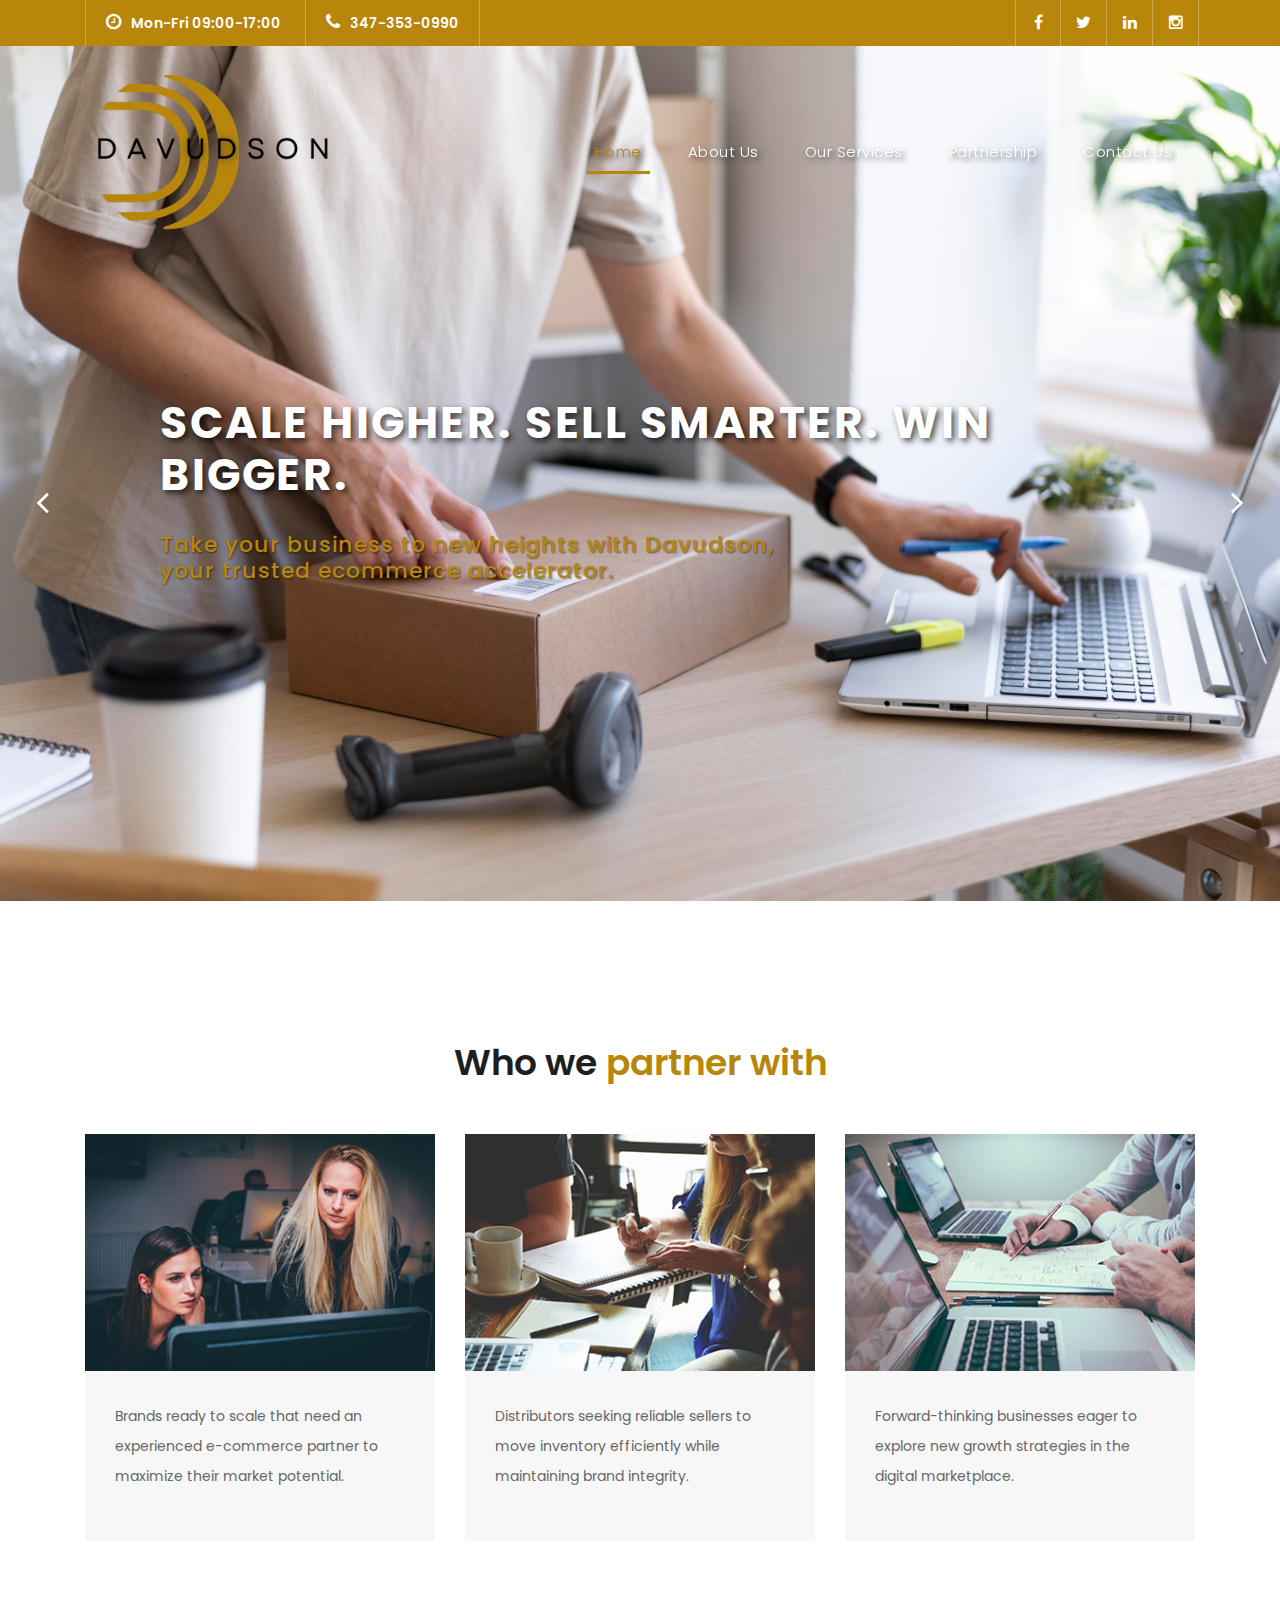
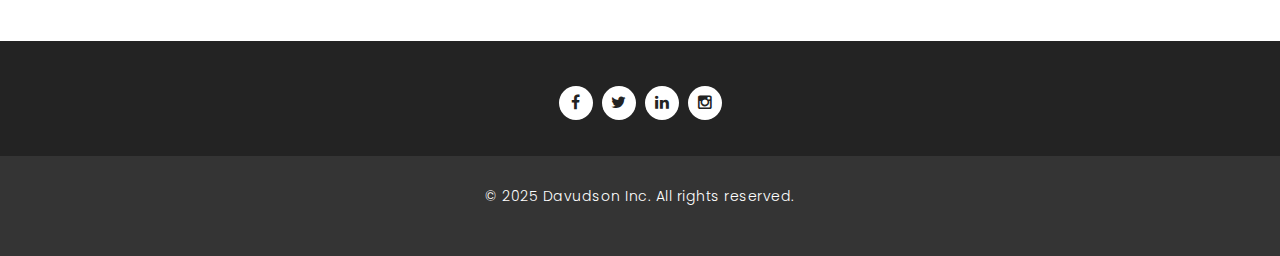
==== .idea/index.html @ 98aad6cb "commit 8" ====
<!DOCTYPE html>
<html lang="en">

  <head>

    <meta charset="utf-8">
    <meta name="viewport" content="width=device-width, initial-scale=1, shrink-to-fit=no">
    <meta name="description" content="">
    <meta name="author" content="TemplateMo">
    <link href="https://fonts.googleapis.com/css?family=Poppins:100,200,300,400,500,600,700,800,900&display=swap" rel="stylesheet">

    <title>Davudson Inc.</title>

    <!-- Bootstrap core CSS -->
    <link href="vendor/bootstrap/css/bootstrap.min.css" rel="stylesheet">

    <!-- Additional CSS Files -->
    <link rel="stylesheet" href="assets/css/fontawesome.css">
    <link rel="stylesheet" href="assets/css/templatemo-finance-business.css">
    <link rel="stylesheet" href="assets/css/owl.css">
<!--

Finance Business TemplateMo

https://templatemo.com/tm-545-finance-business

-->
  </head>

  <body>

    <!-- ***** Preloader Start ***** -->
    <div id="preloader">
        <div class="jumper">
            <div></div>
            <div></div>
            <div></div>
        </div>
    </div>  
    <!-- ***** Preloader End ***** -->

    <!-- Header -->
    <div class="sub-header">
      <div class="container">
        <div class="row">
          <div class="col-md-8 col-xs-12">
            <ul class="left-info">
              <li><a href="#"><i class="fa fa-clock-o"></i>Mon-Fri 09:00-17:00</a></li>
              <li><a href="#"><i class="fa fa-phone"></i>347-353-0990</a></li>
            </ul>
          </div>
          <div class="col-md-4">
            <ul class="right-icons">
              <li><a href="#"><i class="fa fa-facebook"></i></a></li>
              <li><a href="#"><i class="fa fa-twitter"></i></a></li>
              <li><a href="#"><i class="fa fa-linkedin"></i></a></li>
              <li><a href="#"><i class="fa fa-instagram"></i></a></li>
            </ul>
          </div>
        </div>
      </div>
    </div>

    <header class="">
      <nav class="navbar navbar-expand-lg">
        <div class="container">
          <a href="index.html">
            <img src="assets/images/logo_dav.png" alt="Davudson Logo" style="height: 170px;">
          </a>
<!--          <a class="navbar-brand" href="index.html"><h2>Finance Business</h2></a>-->
          <button class="navbar-toggler" type="button" data-toggle="collapse" data-target="#navbarResponsive" aria-controls="navbarResponsive" aria-expanded="false" aria-label="Toggle navigation">
            <span class="navbar-toggler-icon"></span>
          </button>
          <div class="collapse navbar-collapse" id="navbarResponsive">
            <ul class="navbar-nav ml-auto">
              <li class="nav-item active">
                <a class="nav-link" href="#top">Home
                  <span class="sr-only">(current)</span>
                </a>
              </li>
              <li class="nav-item">
                <a class="nav-link" href="about.html">About Us</a>
              </li>  
              <li class="nav-item">
                <a class="nav-link" href="services.html">Our Services</a>
              </li>
              <li class="nav-item">
                <a class="nav-link" href="partnership.html">Partnership</a>
              </li>
              <li class="nav-item">
                <a class="nav-link" href="contact.html">Contact Us</a>
              </li>
<!--              <li class="nav-item">-->
<!--                <a clas="nav-link" href="one-page.html">One Page</a>-->
<!--              </li>-->
            </ul>
          </div>
        </div>
      </nav>
    </header>

    <!-- Page Content -->
    <!-- Banner Starts Here -->
    <div class="main-banner header-text" id="top">
        <div class="Modern-Slider">
          <!-- Item -->
          <div class="item item-1">
            <div class="img-fill">
                <div class="text-content">
                  <h4>Scale Higher. Sell Smarter. Win Bigger.</h4>
                    <h6>Take your business to new heights with Davudson, <br>your trusted ecommerce accelerator.</h6>
<!--                  <p>This finance HTML template is 100% free of charge provided by TemplateMo for everyone. This is a multiple-page version with different HTML pages. <a href="one-page.html">One-page version</a> is available as of 2021 February.</p>-->
<!--                  <a href="contact.html" class="filled-button">contact us</a>-->
                </div>
            </div>
          </div>
          <!-- // Item -->
          <!-- Item -->
          <div class="item item-2">
            <div class="img-fill">
                <div class="text-content">
                  <h4>Scale Higher. Sell Smarter. Win Bigger.</h4>
                    <h6>Take your business to new heights with Davudson, <br>your trusted ecommerce accelerator</h6>

                </div>
            </div>
          </div>
          <!-- // Item -->
          <!-- Item -->
          <div class="item item-3">
            <div class="img-fill">
                <div class="text-content">
                  <h4>Scale Higher. Sell Smarter. Win Bigger.</h4>
                    <h6>Take your business to new heights with Davudson, <br>your trusted ecommerce accelerator.</h6>

                </div>
            </div>
          </div>
          <!-- // Item -->
        </div>
    </div>
    <!-- Banner Ends Here -->


    <div class="services">
      <div class="container">
        <div class="row">
          <div class="col-md-12">
            <div class="section-heading">
              <h2>Who we <em>partner with</em></h2>
<!--              <span>Aliquam id urna imperdiet libero mollis hendrerit</span>-->
            </div>
          </div>
          <div class="col-md-4">
            <div class="service-item">
              <img src="assets/images/service_01.jpg" alt="">
              <div class="down-content">
<!--                <h4>Digital Currency</h4>-->
                <p>Brands ready to scale that need an experienced e-commerce partner to maximize their market potential.</p>
              </div>
            </div>
          </div>
          <div class="col-md-4">
            <div class="service-item">
              <img src="assets/images/service_02.jpg" alt="">
              <div class="down-content">
<!--                <h4>Market Analysis</h4>-->
                <p>Distributors seeking reliable sellers to move inventory efficiently while maintaining brand integrity.</p>
              </div>
            </div>
          </div>
          <div class="col-md-4">
            <div class="service-item">
              <img src="assets/images/service_03.jpg" alt="">
              <div class="down-content">
<!--                <h4>Historical Data</h4>-->
                <p>Forward-thinking businesses eager to explore new growth strategies in the digital marketplace.</p>
              </div>
            </div>
          </div>
        </div>
      </div>
    </div>

<!--    <div class="fun-facts">-->
<!--      <div class="container">-->
<!--        <div class="row">-->
<!--          <div class="col-md-6">-->
<!--            <div class="left-content">-->
<!--              <span>Lorem ipsum dolor sit amet</span>-->
<!--              <h2>Our solutions for your <em>business growth</em></h2>-->
<!--              <p>Pellentesque ultrices at turpis in vestibulum. Aenean pretium elit nec congue elementum. Nulla luctus laoreet porta. Maecenas at nisi tempus, porta metus vitae, faucibus augue. -->
<!--              <br><br>Fusce et venenatis ex. Quisque varius, velit quis dictum sagittis, odio velit molestie nunc, ut posuere ante tortor ut neque.</p>-->
<!--              <a href="" class="filled-button">Read More</a>-->
<!--            </div>-->
<!--          </div>-->
<!--          <div class="col-md-6 align-self-center">-->
<!--            <div class="row">-->
<!--              <div class="col-md-6">-->
<!--                <div class="count-area-content">-->
<!--                  <div class="count-digit">945</div>-->
<!--                  <div class="count-title">Work Hours</div>-->
<!--                </div>-->
<!--              </div>-->
<!--              <div class="col-md-6">-->
<!--                <div class="count-area-content">-->
<!--                  <div class="count-digit">1280</div>-->
<!--                  <div class="count-title">Great Reviews</div>-->
<!--                </div>-->
<!--              </div>-->
<!--              <div class="col-md-6">-->
<!--                <div class="count-area-content">-->
<!--                  <div class="count-digit">578</div>-->
<!--                  <div class="count-title">Projects Done</div>-->
<!--                </div>-->
<!--              </div>-->
<!--              <div class="col-md-6">-->
<!--                <div class="count-area-content">-->
<!--                  <div class="count-digit">26</div>-->
<!--                  <div class="count-title">Awards Won</div>-->
<!--                </div>-->
<!--              </div>-->
<!--            </div>-->
<!--          </div>-->
<!--        </div>-->
<!--      </div>-->
<!--    </div>-->

<!--    <div class="more-info">-->
<!--      <div class="container">-->
<!--        <div class="row">-->
<!--          <div class="col-md-12">-->
<!--            <div class="more-info-content">-->
<!--              <div class="row">-->
<!--                <div class="col-md-6">-->
<!--                  <div class="left-image">-->
<!--                    <img src="assets/images/more-info.jpg" alt="">-->
<!--                  </div>-->
<!--                </div>-->
<!--                <div class="col-md-6 align-self-center">-->
<!--                  <div class="right-content">-->
<!--                    <span>Who we are</span>-->
<!--                    <h2>Get to know about <em>our company</em></h2>-->
<!--                    <p>Curabitur pulvinar sem a leo tempus facilisis. Sed non sagittis neque. Nulla conse quat tellus nibh, id molestie felis sagittis ut. Nam ullamcorper tempus ipsum in cursus<br><br>Praes end at dictum metus. Morbi id hendrerit lectus, nec dapibus ex. Etiam ipsum quam, luctus eu egestas eget, tincidunt</p>-->
<!--                    <a href="#" class="filled-button">Read More</a>-->
<!--                  </div>-->
<!--                </div>-->
<!--              </div>-->
<!--            </div>-->
<!--          </div>-->
<!--        </div>-->
<!--      </div>-->
<!--    </div>-->

<!--    <div class="testimonials">-->
<!--      <div class="container">-->
<!--        <div class="row">-->
<!--          <div class="col-md-12">-->
<!--            <div class="section-heading">-->
<!--              <h2>What they say <em>about us</em></h2>-->
<!--              <span>testimonials from our greatest clients</span>-->
<!--            </div>-->
<!--          </div>-->
<!--          <div class="col-md-12">-->
<!--            <div class="owl-testimonials owl-carousel">-->
<!--              -->
<!--              <div class="testimonial-item">-->
<!--                <div class="inner-content">-->
<!--                  <h4>George Walker</h4>-->
<!--                  <span>Chief Financial Analyst</span>-->
<!--                  <p>"Nulla ullamcorper, ipsum vel condimentum congue, mi odio vehicula tellus, sit amet malesuada justo sem sit amet quam. Pellentesque in sagittis lacus."</p>-->
<!--                </div>-->
<!--                <img src="http://placehold.it/60x60" alt="">-->
<!--              </div>-->
<!--              -->
<!--              <div class="testimonial-item">-->
<!--                <div class="inner-content">-->
<!--                  <h4>John Smith</h4>-->
<!--                  <span>Market Specialist</span>-->
<!--                  <p>"In eget leo ante. Sed nibh leo, laoreet accumsan euismod quis, scelerisque a nunc. Mauris accumsan, arcu id ornare malesuada, est nulla luctus nisi."</p>-->
<!--                </div>-->
<!--                <img src="http://placehold.it/60x60" alt="">-->
<!--              </div>-->
<!--              -->
<!--              <div class="testimonial-item">-->
<!--                <div class="inner-content">-->
<!--                  <h4>David Wood</h4>-->
<!--                  <span>Chief Accountant</span>-->
<!--                  <p>"Ut ultricies maximus turpis, in sollicitudin ligula posuere vel. Donec finibus maximus neque, vitae egestas quam imperdiet nec. Proin nec mauris eu tortor consectetur tristique."</p>-->
<!--                </div>-->
<!--                <img src="http://placehold.it/60x60" alt="">-->
<!--              </div>-->
<!--              -->
<!--              <div class="testimonial-item">-->
<!--                <div class="inner-content">-->
<!--                  <h4>Andrew Boom</h4>-->
<!--                  <span>Marketing Head</span>-->
<!--                  <p>"Curabitur sollicitudin, tortor at suscipit volutpat, nisi arcu aliquet dui, vitae semper sem turpis quis libero. Quisque vulputate lacinia nisl ac lobortis."</p>-->
<!--                </div>-->
<!--                <img src="http://placehold.it/60x60" alt="">-->
<!--              </div>-->
<!--              -->
<!--            </div>-->
<!--          </div>-->
<!--        </div>-->
<!--      </div>-->
<!--    </div>-->

<!--    <div class="callback-form">-->
<!--      <div class="container">-->
<!--        <div class="row">-->
<!--          <div class="col-md-12">-->
<!--            <div class="section-heading">-->
<!--              <h2>Request a <em>call back</em></h2>-->
<!--              <span>Etiam suscipit ante a odio consequat</span>-->
<!--            </div>-->
<!--          </div>-->
<!--          <div class="col-md-12">-->
<!--            <div class="contact-form">-->
<!--              <form id="contact" action="" method="post">-->
<!--                <div class="row">-->
<!--                  <div class="col-lg-4 col-md-12 col-sm-12">-->
<!--                    <fieldset>-->
<!--                      <input name="name" type="text" class="form-control" id="name" placeholder="Full Name" required="">-->
<!--                    </fieldset>-->
<!--                  </div>-->
<!--                  <div class="col-lg-4 col-md-12 col-sm-12">-->
<!--                    <fieldset>-->
<!--                      <input name="email" type="text" class="form-control" id="email" pattern="[^ @]*@[^ @]*" placeholder="E-Mail Address" required="">-->
<!--                    </fieldset>-->
<!--                  </div>-->
<!--                  <div class="col-lg-4 col-md-12 col-sm-12">-->
<!--                    <fieldset>-->
<!--                      <input name="subject" type="text" class="form-control" id="subject" placeholder="Subject" required="">-->
<!--                    </fieldset>-->
<!--                  </div>-->
<!--                  <div class="col-lg-12">-->
<!--                    <fieldset>-->
<!--                      <textarea name="message" rows="6" class="form-control" id="message" placeholder="Your Message" required=""></textarea>-->
<!--                    </fieldset>-->
<!--                  </div>-->
<!--                  <div class="col-lg-12">-->
<!--                    <fieldset>-->
<!--                      <button type="submit" id="form-submit" class="border-button">Send Message</button>-->
<!--                    </fieldset>-->
<!--                  </div>-->
<!--                </div>-->
<!--              </form>-->
<!--            </div>-->
<!--          </div>-->
<!--        </div>-->
<!--      </div>-->
<!--    </div>-->

<!--    <div class="partners">-->
<!--      <div class="container">-->
<!--        <div class="row">-->
<!--          <div class="col-md-12">-->
<!--            <div class="owl-partners owl-carousel">-->
<!--            -->
<!--              <div class="partner-item">-->
<!--                <img src="assets/images/client-01.png" title="1" alt="1">-->
<!--              </div>-->
<!--              -->
<!--              <div class="partner-item">-->
<!--                <img src="assets/images/client-01.png" title="2" alt="2">-->
<!--              </div>-->
<!--              -->
<!--              <div class="partner-item">-->
<!--                <img src="assets/images/client-01.png" title="3" alt="3">-->
<!--              </div>-->
<!--              -->
<!--              <div class="partner-item">-->
<!--                <img src="assets/images/client-01.png" title="4" alt="4">-->
<!--              </div>-->
<!--              -->
<!--              <div class="partner-item">-->
<!--                <img src="assets/images/client-01.png" title="5" alt="5">-->
<!--              </div>-->
<!--              -->
<!--            </div>-->
<!--          </div>-->
<!--        </div>-->
<!--      </div>-->
<!--    </div>-->


    <!-- Footer Starts Here -->
    <footer>
      <div class="container">
        <ul class="social-icons">
          <li><a href="#"><i class="fa fa-facebook"></i></a></li>
          <li><a href="#"><i class="fa fa-twitter"></i></a></li>
          <li><a href="#"><i class="fa fa-linkedin"></i></a></li>
          <li><a href="#"><i class="fa fa-instagram"></i></a></li>
        </ul>
      </div>
    </footer>

    <div class="sub-footer">
      <div class="container">
        <div class="row">
          <div class="col-md-12">
            <p>&copy; 2025 Davudson Inc. All rights reserved.</p>
          </div>
        </div>
      </div>
    </div>


    <!-- Bootstrap core JavaScript -->
    <script src="vendor/jquery/jquery.min.js"></script>
    <script src="vendor/bootstrap/js/bootstrap.bundle.min.js"></script>

    <!-- Additional Scripts -->
    <script src="assets/js/custom.js"></script>
    <script src="assets/js/owl.js"></script>
    <script src="assets/js/slick.js"></script>
    <script src="assets/js/accordions.js"></script>

    <script language = "text/Javascript"> 
      cleared[0] = cleared[1] = cleared[2] = 0; //set a cleared flag for each field
      function clearField(t){                   //declaring the array outside of the
      if(! cleared[t.id]){                      // function makes it static and global
          cleared[t.id] = 1;  // you could use true and false, but that's more typing
          t.value='';         // with more chance of typos
          t.style.color='#fff';
          }
      }
    </script>

  </body>
</html>
---- .idea/assets/css/templatemo-finance-business.css ----
/* 

TemplateMo - Finance Business

https://templatemo.com/tm-545-finance-business

*/

body {
  font-family: 'Poppins', sans-serif;
  overflow-x: hidden;
  text-rendering: optimizeLegibility;
  -webkit-font-smoothing: antialiased;
  -moz-osx-font-smoothing: grayscale;
}
p {
	margin-bottom: 20px;
	font-size: 14px;
	color: #666666;
	line-height: 30px;
}
a {
	text-decoration: none!important;
}
ul {
	padding: 0;
	list-style: none;
}

h1,h2,h3,h4,h5,h6 {
	margin: 0px;
}

a.filled-button {
	background-color: #b8860b;
	color: #fff;
	font-size: 13px;
	text-transform: uppercase;
	font-weight: 700;
	padding: 12px 30px;
	border-radius: 30px;
	display: inline-block;
	transition: all 0.3s;
}

a.filled-button:hover {
	background-color: #fff;
	color: #b8860b;
}

a.border-button {
	background-color: transparent;
	color: #fff;
	border: 2px solid #fff;
	font-size: 13px;
	text-transform: uppercase;
	font-weight: 700;
	padding: 10px 28px;
	border-radius: 30px;
	display: inline-block;
	transition: all 0.3s;
}

a.border-button:hover {
	background-color: #fff;
	color: #b8860b;
}

.section-heading{
	text-align: center;
	margin-bottom: 50px;
}

.section-heading h2 {
	font-size: 36px;
	font-weight: 600;
	color: #1e1e1e;
}

.section-heading em {
	font-style: normal;
	color: #b8860b;
}

.section-heading span {
	display: block;
	margin-top: 15px;
	text-transform: uppercase;
	font-size: 15px;
	color: #666;
	letter-spacing: 1px;
}

#preloader {
  overflow: hidden;
  background: #b8860b;
  left: 0;
  right: 0;
  top: 0;
  bottom: 0;
  position: fixed;
  z-index: 9999999;
  color: #fff;
}

#preloader .jumper {
  left: 0;
  top: 0;
  right: 0;
  bottom: 0;
  display: block;
  position: absolute;
  margin: auto;
  width: 50px;
  height: 50px;
}

#preloader .jumper > div {
  background-color: #fff;
  width: 10px;
  height: 10px;
  border-radius: 100%;
  -webkit-animation-fill-mode: both;
  animation-fill-mode: both;
  position: absolute;
  opacity: 0;
  width: 50px;
  height: 50px;
  -webkit-animation: jumper 1s 0s linear infinite;
  animation: jumper 1s 0s linear infinite;
}

#preloader .jumper > div:nth-child(2) {
  -webkit-animation-delay: 0.33333s;
  animation-delay: 0.33333s;
}

#preloader .jumper > div:nth-child(3) {
  -webkit-animation-delay: 0.66666s;
  animation-delay: 0.66666s;
}

@-webkit-keyframes jumper {
  0% {
    opacity: 0;
    -webkit-transform: scale(0);
    transform: scale(0);
  }
  5% {
    opacity: 1;
  }
  100% {
    -webkit-transform: scale(1);
    transform: scale(1);
    opacity: 0;
  }
}

@keyframes jumper {
  0% {
    opacity: 0;
    -webkit-transform: scale(0);
    transform: scale(0);
  }
  5% {
    opacity: 1;
  }
  100% {
    opacity: 0;
  }
}

/* Sub Header Style */

.sub-header {
	background-color: #b8860b;
	height: 46px;
	line-height: 46px;
}

.sub-header ul li {
	display: inline-block;
}

.sub-header ul.left-info li {
	border-left: 1px solid rgba(250,250,250,0.3);
	padding: 0px 20px;
}

.sub-header ul.left-info li:last-child {
	border-right: 1px solid rgba(250,250,250,0.3);
}

.sub-header ul.left-info li i {
	margin-right: 10px;
	font-size: 18px;
}

.sub-header ul.left-info li a {
	color: #fff;
	font-size: 14px;
	font-weight: 600;
}

.sub-header ul.right-icons {
	float: right;
}

.sub-header ul.right-icons li {
	margin-right: -4px;
	width: 46px;
	display: inline-block;
	text-align: center;
	border-right: 1px solid rgba(250,250,250,0.3);
}

.sub-header ul.right-icons li:first-child {
	border-left: 1px solid rgba(250,250,250,0.3);
}

.sub-header ul.right-icons li a {
	color: #fff;
	transition: all 0.3s;
}

.sub-header ul.right-icons li a:hover {
	opacity: 0.75;
}



/* Header Style */
header {
	position: absolute;
	z-index: 99999;
	width: 100%;
	background-color: transparent!important;
	height: 120px;
	-webkit-transition: all 0.3s ease-in-out 0s;
    -moz-transition: all 0.3s ease-in-out 0s;
    -o-transition: all 0.3s ease-in-out 0s;
    transition: all 0.3s ease-in-out 0s;
}
header .navbar {
	padding: 20px 0px;
}
.background-header .navbar {
	padding: 10px 0px;
}
.background-header {
	top: 0;
	position: fixed;
	background-color: #fff!important;
	box-shadow: 0px 1px 10px rgba(0,0,0,0.1);
}
.background-header .navbar-brand h2 {
	color: #b8860b!important;
}
.background-header .navbar-nav a.nav-link {
	color: #1e1e1e!important;
}
.background-header .navbar-nav .nav-link:hover,
.background-header .navbar-nav .active>.nav-link,
.background-header .navbar-nav .nav-link.current,
.background-header .navbar-nav .nav-link.show,
.background-header .navbar-nav .show>.nav-link {
	color: #b8860b!important;
}
.navbar .navbar-brand {
	float: 	left;
	margin-top: 12px;
	outline: none;
}
.navbar .navbar-brand h2 {
	color: #fff;
	text-transform: uppercase;
	font-size: 24px;
	font-weight: 700;
	-webkit-transition: all .3s ease 0s;
    -moz-transition: all .3s ease 0s;
    -o-transition: all .3s ease 0s;
    transition: all .3s ease 0s;
}
.navbar .navbar-brand h2 em {
	font-style: normal;
	font-size: 16px;
}
#navbarResponsive {
	z-index: 999;
}
.navbar-collapse {
	text-align: center;
}
.navbar .navbar-nav .nav-item {
	margin: 0px 15px;
}
.navbar .navbar-nav a.nav-link {
	text-transform: capitalize;
	font-size: 15px;
	font-weight: 300;
	letter-spacing: 0.5px;
	color: #fff;
	transition: all 0.5s;
	margin-top: 5px;
	text-shadow: 3px 3px 6px rgba(0, 0, 0, 0.7);
}
.navbar .navbar-nav .nav-link:hover,
.navbar .navbar-nav .active>.nav-link,
.navbar .navbar-nav .nav-link.current,
.navbar .navbar-nav .nav-link.show,
.navbar .navbar-nav .show>.nav-link {
	color: #b8860b;
	border-bottom: 3px solid #b8860b;
}
.navbar .navbar-toggler-icon {
	background-image: none;
}
.navbar .navbar-toggler {
	border-color: #fff;
	background-color: #fff;	
	height: 36px;
	outline: none;
	border-radius: 0px;
	position: absolute;
	right: 30px;
	top: 20px;
}
.navbar .navbar-toggler-icon:after {
	content: '\f0c9';
	color: #b8860b;
	font-size: 18px;
	line-height: 26px;
	font-family: 'FontAwesome';
}



/* Banner Style */

.img-fill{
  width: 100%;
  display: block;
  overflow: hidden;
  position: relative;
  text-align: center
}

.img-fill img {
  min-height: 100%;
  min-width: 100%;
  position: relative;
  display: inline-block;
  max-width: none;
}

*,
*:before,
*:after {
  -webkit-box-sizing: border-box;
  box-sizing: border-box;
  -webkit-font-smoothing: antialiased;
  -moz-osx-font-smoothing: grayscale;
}

.Grid1k {
  padding: 0 15px;
  max-width: 1200px;
  margin: auto;
}

.blocks-box,
.slick-slider {
  margin: 0;
  padding: 0!important;
}

.slick-slide {
  float: left;
  padding: 0;
}

.Modern-Slider .item .img-fill {
	background-size: cover;
	background-position: center center;
	background-repeat: no-repeat;
	height:95vh;
}

.Modern-Slider .item-1 .img-fill {
	background-image: url(../images/slide_01.jpg);
}

.Modern-Slider .item-2 .img-fill {
	background-image: url(../images/slide_02.jpg);
}

.Modern-Slider .item-3 .img-fill {
	background-image: url(../images/slide_03.jpg);
}

.Modern-Slider .NextArrow{
  position:absolute;
  top:50%;
  right:30px;
  border:0 none;
  background-color: transparent;
  text-align:center;
  font-size: 36px;
  font-family: 'FontAwesome';
  color:#FFF;
  z-index:5;
  outline: none;
  cursor: pointer;
}

.Modern-Slider .NextArrow:before{
  content:'\f105';
}

.Modern-Slider .PrevArrow {
  position:absolute;
  top:50%;
  left:30px;
  border:0 none;
  background-color: transparent;
  text-align:center;
  font-size: 36px;
  font-family: 'FontAwesome';
  color:#FFF;
  z-index:5;
  outline: none;
  cursor: pointer;
}

.Modern-Slider .PrevArrow:before{
  content:'\f104';
}

ul.slick-dots {
  display: none!important;
}

.Modern-Slider .text-content {
	text-align: left;
  	width: 75%;
  	position: absolute;
  	top: 50%;
  	left: 50%;
  	transform: translate(-50%, -50%);
}

.Modern-Slider .item h6 {
  margin-bottom: 15px;
  font-size: 22px;
  /*text-transform: lowercase;*/
  font-weight: 500;
  letter-spacing: 1px;
  color:#b8860b;
  animation:fadeOutRight 1s both;
	text-shadow: 1px 1px 2px rgba(0, 0, 0, 0.5);
}

.Modern-Slider .item h4 {
  margin-bottom: 30px;
  text-transform: uppercase;
  font-size: 44px;
  font-weight: 700;
  letter-spacing: 2.5px;
  color:#FFF;
  overflow:hidden;
  animation:fadeOutLeft 1s both;
  text-shadow: 3px 3px 6px rgba(0, 0, 0, 0.7);
}

.Modern-Slider .item p {
	max-width: 570px;
	color: #fff;
	font-size: 15px;
	font-weight: 400;
	line-height: 30px;
	margin-bottom: 40px;
}

.Modern-Slider .item a {
  margin: 0 5px;
}

.Modern-Slider .item.slick-active h6{
  animation:fadeInDown 1s both 1s;
}

.Modern-Slider .item.slick-active h4{
  animation:fadeInLeft 1s both 1.5s;
}

.Modern-Slider .item.slick-active{
  animation:Slick-FastSwipeIn 1s both;
}

.Modern-Slider .buttons {
  position: relative;
}

.Modern-Slider {background:#000;}


/* ==== Slick Slider Css Ruls === */
.slick-slider{position:relative;display:block;-webkit-user-select:none;-moz-user-select:none;-ms-user-select:none;user-select:none;-webkit-touch-callout:none;-khtml-user-select:none;-ms-touch-action:pan-y;touch-action:pan-y;-webkit-tap-highlight-color:transparent}
.slick-list{position:relative;display:block;overflow:hidden;margin:0;padding:0}
.slick-list:focus{outline:none}.slick-list.dragging{cursor:hand}
.slick-slider .slick-track,.slick-slider .slick-list{-webkit-transform:translate3d(0,0,0);-ms-transform:translate3d(0,0,0);transform:translate3d(0,0,0)}
.slick-track{position:relative;top:0;left:0;display:block}
.slick-track:before,.slick-track:after{display:table;content:''}.slick-track:after{clear:both}
.slick-loading .slick-track{visibility:hidden}
.slick-slide{display:none;float:left /* If RTL Make This Right */ ;height:100%;min-height:1px}
.slick-slide.dragging img{pointer-events:none}
.slick-initialized .slick-slide{display:block}
.slick-loading .slick-slide{visibility:hidden}
.slick-vertical .slick-slide{display:block;height:auto;border:1px solid transparent}




/* Request Form */

.request-form {
	background-color: #b8860b;
	padding: 40px 0px;
	color: #fff;
}

.request-form h4 {
	font-size: 22px;
	font-weight: 600;
}

.request-form span {
	font-size: 15px;
	font-weight: 400;
	display: inline-block;
	margin-top: 10px;
}

.request-form a.border-button {
	margin-top: 12px;
	float: right;
}




/* Services */


.services {
	margin-top: 140px;
}

.service-item img {
	width: 100%;
	overflow: hidden;
}

.service-item .down-content {
	background-color: #f7f7f7;
	padding: 30px;
}

.service-item .down-content h4 {
	font-size: 20px;
	font-weight: 700;
	letter-spacing: 0.25px;
	margin-bottom: 15px;
}

.service-item .down-content p {
	margin-bottom: 20px;
}



/* Fun Facts */

.fun-facts {
	margin-top: 140px;
	background-image: url(../images/fun-facts-bg.jpg);
	background-position: center center;
	background-repeat: no-repeat;
	background-size: cover;
	background-attachment: fixed;
	padding: 140px 0px;
	color: #fff;
}

.fun-facts span {
	text-transform: uppercase;
	font-size: 15px;
	color: #fff;
	letter-spacing: 1px;
	margin-bottom: 10px;
	display: block;
}

.fun-facts h2 {
	font-size: 36px;
	font-weight: 600;
	margin-bottom: 35px;
}

.fun-facts em {
	font-style: normal;
	color: #b8860b;
}

.fun-facts p {
	color: #fff;
	margin-bottom: 40px;
}

.fun-facts .left-content {
	margin-right: 45px;
}

.count-area-content {
	text-align: center;
	background-color: rgba(250,250,250,0.1);
	padding: 25px 30px 35px 30px;
	margin: 15px 0px;
}

.count-digit {
    margin: 5px 0px;
    color: #b8860b;
    font-weight: 700;
    font-size: 36px;
}
.count-title {
    font-size: 20px;
    font-weight: 600;
    color: #fff;
    letter-spacing: 0.5px;
}



/* More Info */

.more-info {
	margin-top: 140px;
}

.more-info .left-image img {
	width: 100%;
	overflow: hidden;
}

.more-info .more-info-content {
	background-color: #f7f7f7;
}

.about-info .more-info-content {
	background-color: transparent;
}

.about-info .right-content {
	padding: 0px!important;
	margin-right: 30px;
}

.more-info .right-content {
	padding: 45px 45px 45px 30px;
}

.more-info .right-content span {
	text-transform: uppercase;
	font-size: 15px;
	color: #666;
	letter-spacing: 1px;
	margin-bottom: 10px;
	display: block;
}

.more-info .right-content h2 {
	font-size: 36px;
	font-weight: 600;
	margin-bottom: 35px;
}

.more-info .right-content em {
	font-style: normal;
	color: #b8860b;
}

.more-info .right-content p {
	margin-bottom: 30px;
}


/* Testimonials Style */

.about-testimonials {
	margin-top: 0px!important;
}

.testimonials {
	margin-top: 0px;
	background-color: #f7f7f7;
	padding: 140px 0px;
}
.testimonial-item .inner-content {
	text-align: -webkit-left;
	background-color: #fff;	
	padding: 30px;
	border-radius: 5px;
}
.testimonial-item p {
	font-size: 14px;
	font-weight: 400;
}
.testimonial-item h4 {
	font-size: 19px;
	font-weight: 700;
	color: #b8860b;
	letter-spacing: 0.5px;
	margin-bottom: 0px;
}
.testimonial-item span {
	text-transform: uppercase;
	font-size: 15px;
	color: #666;
	letter-spacing: 1px;
	margin-bottom: 10px;
	display: block;
}
.testimonial-item img {
	max-width: 60px;
	border-radius: 50%;
	margin: 25px auto 0px auto;
}




/* Call Back Style */

.callback-services {
	border-top: 1px solid #eee;
	padding-top: 140px;
}

.contact-us {
	background-color: #f7f7f7;
	padding: 140px 0px;
}

.contact-us .contact-form {
	background-color: transparent!important;
	padding: 0!important;
}

.callback-form {
	margin-top: 140px;
	margin-bottom: 100px;
}

.callback-form .contact-form {
	background-color: #b8860b;
	padding: 60px;
	border-radius: 5px;
	text-align: center;

}

.callback-form .contact-form input {
	border-radius: 20px;
	height: 40px;
	line-height: 40px;
	display: inline-block;
	padding: 0px 15px;
	color: #6a6a6a;
	font-size: 13px;
	text-transform: none;
	box-shadow: none;
	border: none;
	margin-bottom: 35px;
}

.callback-form .contact-form input:focus {
	outline: none;
	box-shadow: none;
	border: none;
}

.callback-form .contact-form textarea {
	border-radius: 20px;
	height: 120px;
	max-height: 200px;
	min-height: 120px;
	display: inline-block;
	padding: 15px;
	color: #6a6a6a;
	font-size: 13px;
	text-transform: none;
	box-shadow: none;
	border: none;
	margin-bottom: 35px;
}

.callback-form .contact-form textarea:focus {
	outline: none;
	box-shadow: none;
	border: none;
}

.callback-form .contact-form ::-webkit-input-placeholder { /* Edge */
  color: #aaa;
}
.callback-form .contact-form :-ms-input-placeholder { /* Internet Explorer 10-11 */
  color: #aaa;
}
.callback-form .contact-form ::placeholder {
  color: #aaa;
}

.callback-form .contact-form button.border-button {
	background-color: transparent;
	color: #fff;
	border: 2px solid #fff;
	font-size: 13px;
	text-transform: uppercase;
	font-weight: 700;
	padding: 10px 28px;
	border-radius: 30px;
	display: inline-block;
	transition: all 0.3s;
	outline: none;
	box-shadow: none;
	text-shadow: none;
	cursor: pointer;
}

.callback-form .contact-form button.border-button:hover {
	background-color: #fff;
	color: #b8860b;
}

.contact-us .contact-form button.filled-button {
	background-color: #b8860b;
	color: #fff;
	border: none;
	font-size: 13px;
	text-transform: uppercase;
	font-weight: 700;
	padding: 12px 30px;
	border-radius: 30px;
	display: inline-block;
	transition: all 0.3s;
	outline: none;
	box-shadow: none;
	text-shadow: none;
	cursor: pointer;
}

.contact-us .contact-form button.filled-button:hover {
	background-color: #fff;
	color: #b8860b;
}



/* Partners Style */

.contact-partners {
	margin-top: -8px!important;
}

.partners {
	margin-top: 140px;
	background-color: #f7f7f7;
	padding: 60px 0px;
}

.partners .owl-item {
	text-align: center;
	cursor: pointer;
}

.partners .partner-item img {
	max-width: 156px;
	margin: auto;
}



/* Footer Style */

footer {
	background-color: #232323;
	padding: 20px 0px;
	color: #fff;
	margin-top: 100px;
}

footer h4 {
	color: #fff;
	font-size: 20px;
	font-weight: 600;
	letter-spacing: 0.25px;
	margin-bottom: 35px;
}
footer p {
	color: #fff;
}

footer ul.social-icons {
	text-align: center;
	margin-top: 25px;
}

footer ul.social-icons li {
	display: inline-block;
	margin-right: 5px;
}

footer ul.social-icons li:last-child {
	margin-right: 0px;
}

footer ul.social-icons li a {
	width: 34px;
	height: 34px;
	display: inline-block;
	line-height: 34px;
	text-align: center;
	background-color: #fff;
	color: #232323;
	border-radius: 50%;
	transition: all 0.3s;
}

footer ul.social-icons li a:hover {
	background-color: #b8860b;
}

footer ul.menu-list li {
	margin-bottom: 13px;
}

footer ul.menu-list li:last-child {
	margin-bottom: 0px;
}

footer ul.menu-list li a {
	font-size: 14px;
	color: #fff;
	transition: all 0.3s;
}

footer ul.menu-list li a:hover {
	color: #b8860b;
}

footer .contact-form input {
	border-radius: 20px;
	height: 40px;
	line-height: 40px;
	display: inline-block;
	padding: 0px 15px;
	color: #aaa!important;
	background-color: #343434;
	font-size: 13px;
	text-transform: none;
	box-shadow: none;
	border: none;
	margin-bottom: 15px;
}

footer .contact-form input:focus {
	outline: none;
	box-shadow: none;
	border: none;
	background-color: #343434;
}

footer .contact-form textarea {
	border-radius: 20px;
	height: 120px;
	max-height: 200px;
	min-height: 120px;
	display: inline-block;
	padding: 15px;
	color: #aaa!important;
	background-color: #343434;
	font-size: 13px;
	text-transform: none;
	box-shadow: none;
	border: none;
	margin-bottom: 15px;
}

footer .contact-form textarea:focus {
	outline: none;
	box-shadow: none;
	border: none;
	background-color: #343434;
}

footer .contact-form ::-webkit-input-placeholder { /* Edge */
  color: #aaa;
}
footer .contact-form :-ms-input-placeholder { /* Internet Explorer 10-11 */
  color: #aaa;
}
footer .contact-form ::placeholder {
  color: #aaa;
}

footer .contact-form button.filled-button {
	background-color: transparent;
	color: #fff;
	background-color: #b8860b;
	border: none;
	font-size: 13px;
	text-transform: uppercase;
	font-weight: 700;
	padding: 12px 30px;
	border-radius: 30px;
	display: inline-block;
	transition: all 0.3s;
	outline: none;
	box-shadow: none;
	text-shadow: none;
	cursor: pointer;
}

footer .contact-form button.filled-button:hover {
	background-color: #fff;
	color: #b8860b;
}



/* Sub-footer Style */

.sub-footer {
	background-color: #343434;
	text-align: center;
	padding: 25px 0px;
}

.sub-footer p {
	color: #fff;
	font-weight: 300;
	letter-spacing: 0.5px;
}

.sub-footer a {
	color: #fff;
}


.page-heading {
	text-align: center;
	background-image: url(../images/page-heading-bg.jpg);
	background-position: center center;
	background-repeat: no-repeat;
	background-size: cover;
	padding: 230px 0px 150px 0px;
	color: #fff;
}

.page-heading h1 {
	text-transform: capitalize;
	font-size: 36px;
	font-weight: 700;
	letter-spacing: 2px;
	margin-bottom: 18px;
}

.page-heading span {
	font-size: 15px;
	text-transform: uppercase;
	letter-spacing: 1px;
	color: #fff;
	display: block;
}


/* team */

.team {
	background-color: #f7f7f7;
	margin-top: 140px;
	margin-bottom: -140px;
	padding: 120px 0px;
}

.team-item img {
	width: 100%;
	overflow: hidden;
}

.team-item .down-content {
	background-color: #fff;
	padding: 30px;
}

.team-item .down-content h4 {
	font-size: 20px;
	font-weight: 700;
	letter-spacing: 0.25px;
	margin-bottom: 10px;
}

.team-item .down-content span {
	color: #b8860b;
	font-weight: 600;
	font-size: 14px;
	display: block;
	margin-bottom: 15px;
}

.team-item .down-content p {
	margin-bottom: 20px;
}


/* Single Service */

.single-services {
	margin-top: 140px;
}
.single-services {
	text-align: center;
	margin-bottom: 80px;
}

.single-services h2 {
	font-size: 36px;
	font-weight: 600;
	color: #1e1e1e;
}

.single-services em {
	font-style: normal;
	color: #b8860b;
}


#tabs ul {
  margin: 0;
  padding: 0;
}
#tabs ul li {
  margin-bottom: 10px;
  display: inline-block;
  width: 100%;
}
#tabs ul li:last-child {
  margin-bottom: 0px;
}
#tabs ul li a {
	text-transform: capitalize;
	width: 100%;
	padding: 30px 30px;
	display: inline-block;
	background-color: #b8860b;
  	font-size: 20px;
  	color: #121212;
  	letter-spacing: 0.5px;
  	font-weight: 700;
  	transition: all 0.3s;
}
#tabs ul li a i {
	float: right;
	margin-top: 5px;
}
#tabs ul .ui-tabs-active span {
  background: #faf5b2;
  border: #faf5b2;
  line-height: 90px;
  border-bottom: none;
}
#tabs ul .ui-tabs-active a {
  color: #fff;
}
#tabs ul .ui-tabs-active span {
  color: #1e1e1e;
}
.tabs-content {
	margin-left: 30px;
  text-align: left;
  display: inline-block;
  transition: all 0.3s;
}
.tabs-content img {
	max-width: 100%;
	overflow: hidden;
}
.tabs-content h4 {
	font-size: 20px;
	font-weight: 700;
	letter-spacing: 0.25px;
	margin-bottom: 15px;
	margin-top: 30px;
}
.tabs-content p {
  font-size: 14px;
  color: #7a7a7a;
  margin-bottom: 0px;
}

/* Partnership */

.partnership {
	margin-top: 140px;
}
.partnership h2, h4 {
	margin-top: 50px;
	margin-bottom: 50px;
}
.partnership {
	text-align: -webkit-left;
	margin-bottom: 80px;
}

.partnership h2 {
	font-size: 36px;
	font-weight: 600;
	color: #1e1e1e;
}

.partnership em {
	font-style: normal;
	color: #b8860b;
}


/* Contact Information */

.contact-information {
	margin-top: 140px;
}

.contact-information .contact-item {
	padding: 60px 30px;
	background-color: #f7f7f7;
	text-align: center;
}

.contact-information .contact-item i {
	color: #b8860b;
	font-size: 48px;
	margin-bottom: 40px;
}

.contact-information .contact-item h4 {
	font-size: 20px;
	font-weight: 700;
	letter-spacing: 0.25px;
	margin-bottom: 15px;
}

.contact-information .contact-item p {
	margin-bottom: 20px;
}

.contact-information .contact-item a {
	font-weight: 600;
	color: #b8860b;
	font-size: 15px;
}




/* Responsive Style */
@media (max-width: 768px) {
	.sub-header {
		display: none;
	}
	.Modern-Slider .item h6 {
	  margin-bottom: 15px;
	  font-size: 18px;
	}
	.Modern-Slider .item h4 {
	  margin-bottom: 25px;
	  font-size: 28px;
	  line-height: 36px;
	  letter-spacing: 1px;
	}
	.Modern-Slider .item p {
		max-width: 570px;
		line-height: 25px;
		margin-bottom: 30px;
	}
	.Modern-Slider .NextArrow{
	  right:5px;
	}
	.Modern-Slider .PrevArrow {
	  left:5px;
	}
	.request-form {
		text-align: center;
	}
	.request-form a.border-button {
		float: none;
		margin-top: 30px;
	}
	.services .service-item {
		margin-bottom: 30px;
	}
	.fun-facts .left-content {
		margin-right: 0px;
		margin-bottom: 30px;
	}
	.more-info .right-content  {
		padding: 30px;
	}
	footer {
		padding: 80px 0px 20px 0px;
	}
	footer .footer-item {
		border-bottom: 1px solid #343434;
		margin-bottom: 30px;
		padding-bottom: 30px;
	}
	footer .last-item {
		border-bottom: none;
	}
	.about-info .right-content {
		margin-right: 0px;
		margin-bottom: 30px;
	}
	.team .team-item {
		margin-bottom: 30px;
	}
	.tabs-content {
		margin-left: 0px;
		margin-top: 30px;
	}
	.contact-item {
		margin-bottom: 30px;
	}
}

@media (max-width: 992px) {
	.navbar .navbar-brand {
		position: absolute;
		left: 30px;
		top: 10px;
	}
	.navbar .navbar-brand {
		width: auto;
	}
	.navbar:after {
		display: none;
	}
	#navbarResponsive {
	    z-index: 99999;
	    position: absolute;
	    top: 80px;
	    left: 0;
	    width: 100%;
	    text-align: center;
	    background-color: #fff;
	    box-shadow: 0px 10px 10px rgba(0,0,0,0.1);
	}
	.navbar .navbar-nav .nav-item {
		border-bottom: 1px solid #eee;
	}
	.navbar .navbar-nav .nav-item:last-child {
		border-bottom: none;
	}
	.navbar .navbar-nav a.nav-link {
		padding: 15px 0px;
		color: #1e1e1e!important;
	}
	.navbar .navbar-nav .nav-link:hover,
	.navbar .navbar-nav .active>.nav-link,
	.navbar .navbar-nav .nav-link.current,
	.navbar .navbar-nav .nav-link.show,
	.navbar .navbar-nav .show>.nav-link {
		color: #b8860b!important;
		border-bottom: none!important;
	}
}
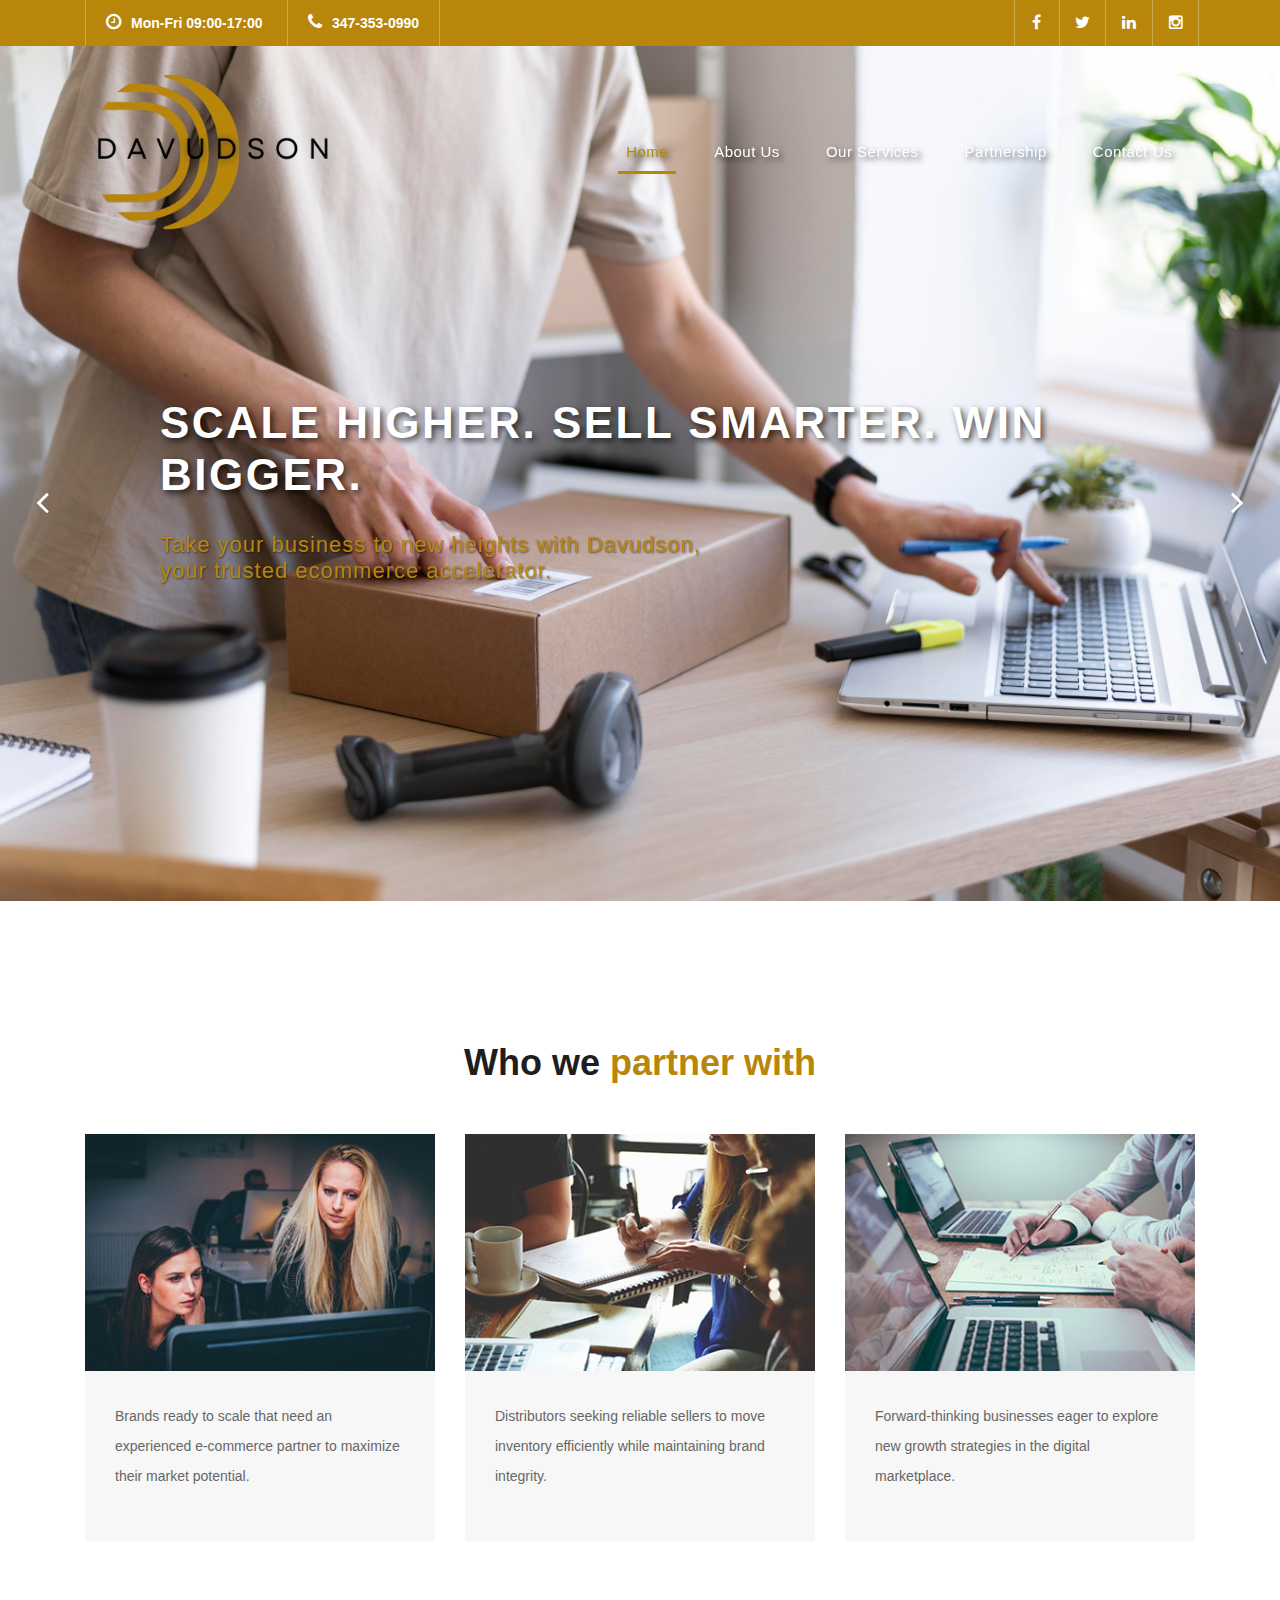
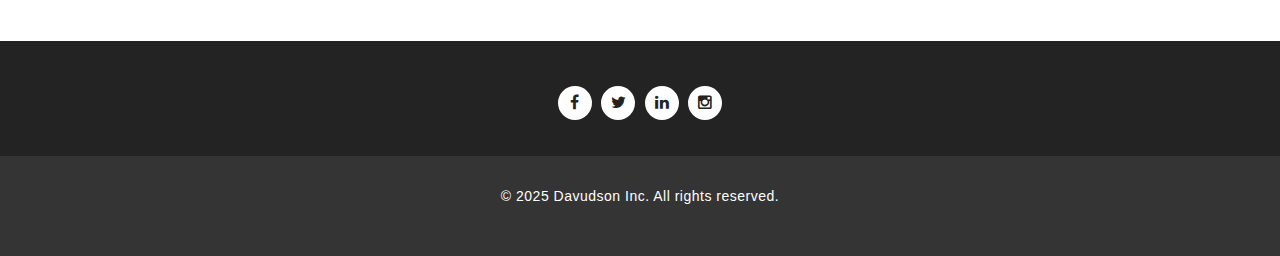
==== commit 0c859d00: "commit 9" ====
--- a/.idea/index.html
+++ b/.idea/index.html
@@ -7,8 +7,8 @@
     <meta name="viewport" content="width=device-width, initial-scale=1, shrink-to-fit=no">
     <meta name="description" content="">
     <meta name="author" content="TemplateMo">
-    <link href="https://fonts.googleapis.com/css?family=Poppins:100,200,300,400,500,600,700,800,900&display=swap" rel="stylesheet">
-
+<!--    <link href="https://fonts.googleapis.com/css?family=Poppins:100,200,300,400,500,600,700,800,900&display=swap" rel="stylesheet">-->
+      <link rel="logoD" type="images/png" href="log_icon_white.png">
     <title>Davudson Inc.</title>
 
     <!-- Bootstrap core CSS -->
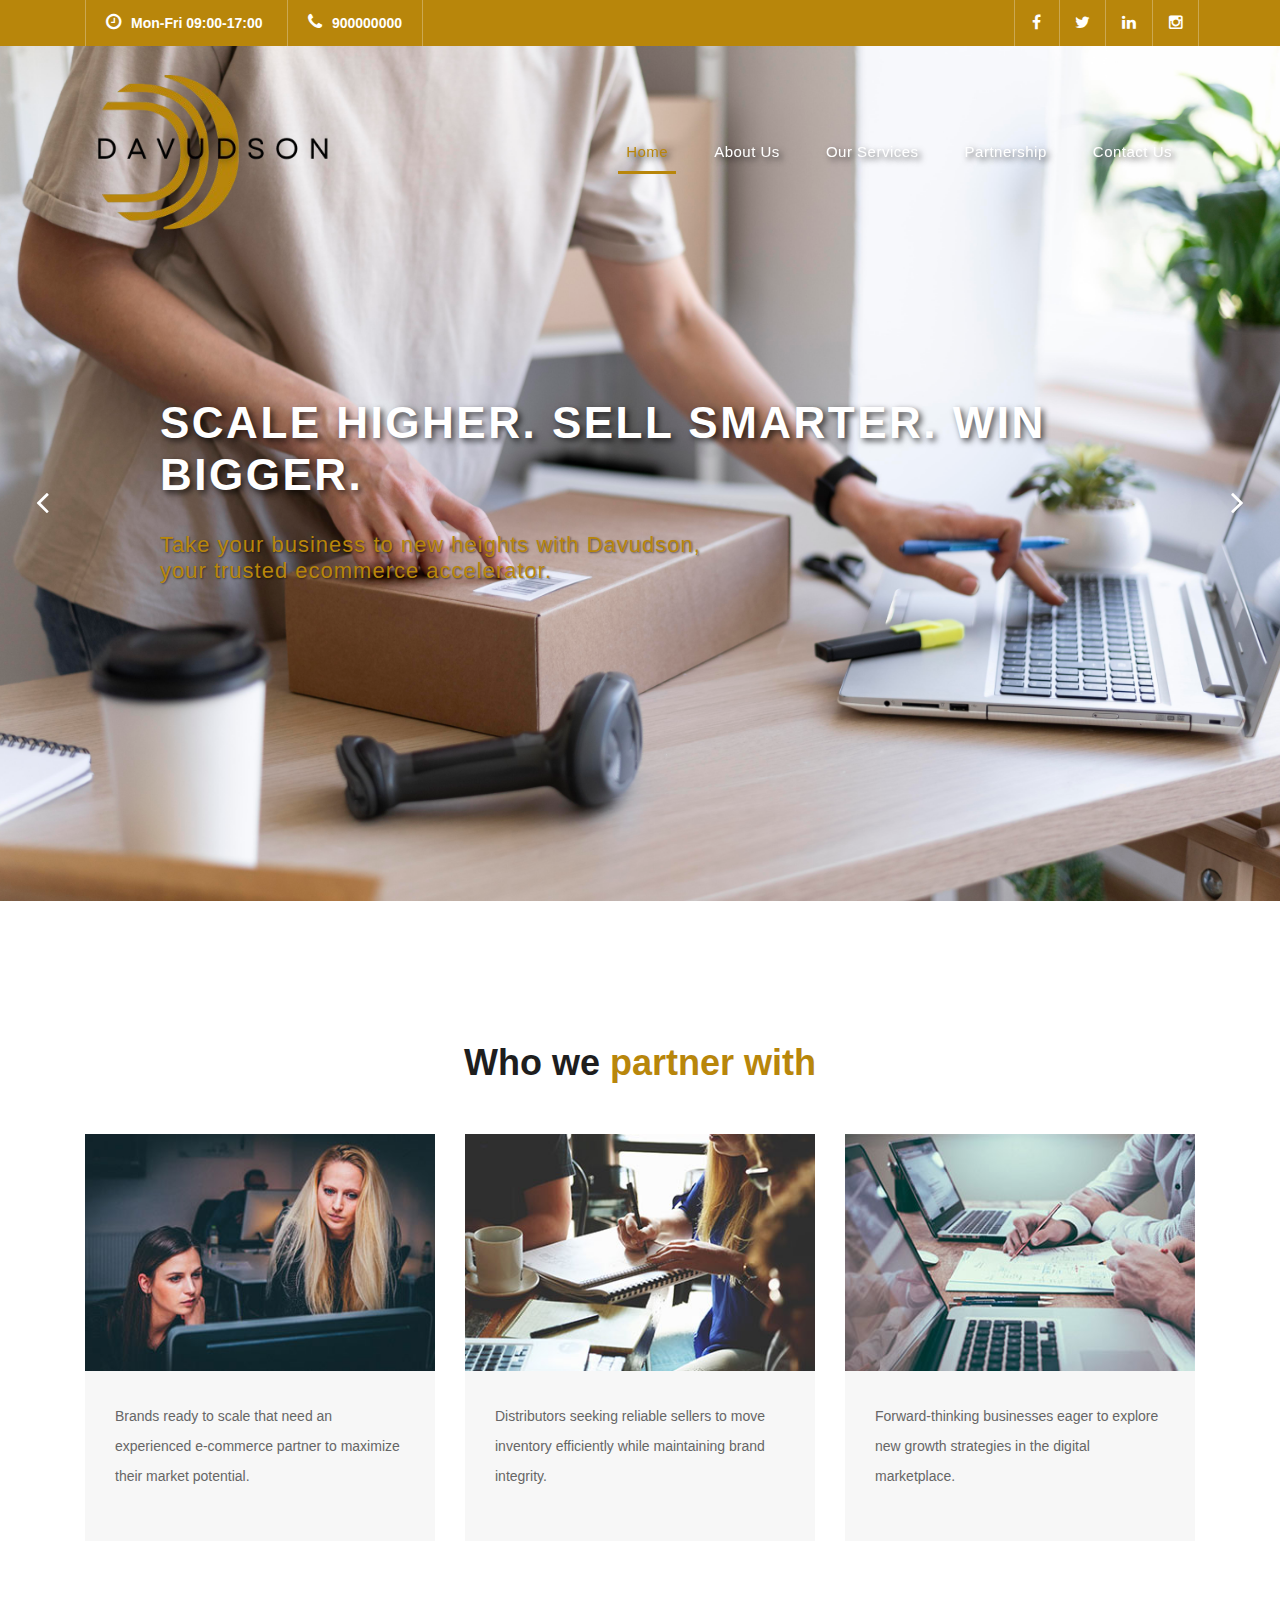
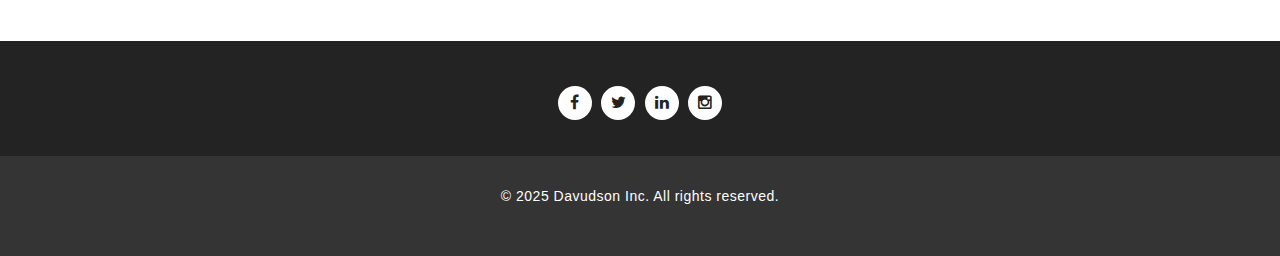
==== commit b2da269b: "commit 22" ====
--- a/.idea/index.html
+++ b/.idea/index.html
@@ -8,7 +8,7 @@
     <meta name="description" content="">
     <meta name="author" content="TemplateMo">
 <!--    <link href="https://fonts.googleapis.com/css?family=Poppins:100,200,300,400,500,600,700,800,900&display=swap" rel="stylesheet">-->
-      <link rel="logoD" type="images/png" href="log_icon_white.png">
+    <link rel="icon" type="image/png" href="assets/images/logo_icon_white.png">
     <title>Davudson Inc.</title>
 
     <!-- Bootstrap core CSS -->
@@ -46,7 +46,7 @@
           <div class="col-md-8 col-xs-12">
             <ul class="left-info">
               <li><a href="#"><i class="fa fa-clock-o"></i>Mon-Fri 09:00-17:00</a></li>
-              <li><a href="#"><i class="fa fa-phone"></i>347-353-0990</a></li>
+              <li><a href="#"><i class="fa fa-phone"></i>900000000</a></li>
             </ul>
           </div>
           <div class="col-md-4">
@@ -120,7 +120,7 @@
             <div class="img-fill">
                 <div class="text-content">
                   <h4>Scale Higher. Sell Smarter. Win Bigger.</h4>
-                    <h6>Take your business to new heights with Davudson, <br>your trusted ecommerce accelerator</h6>
+                    <h6>Take your business to new heights with Davudson, <br>your trusted ecommerce accelerator.</h6>
 
                 </div>
             </div>
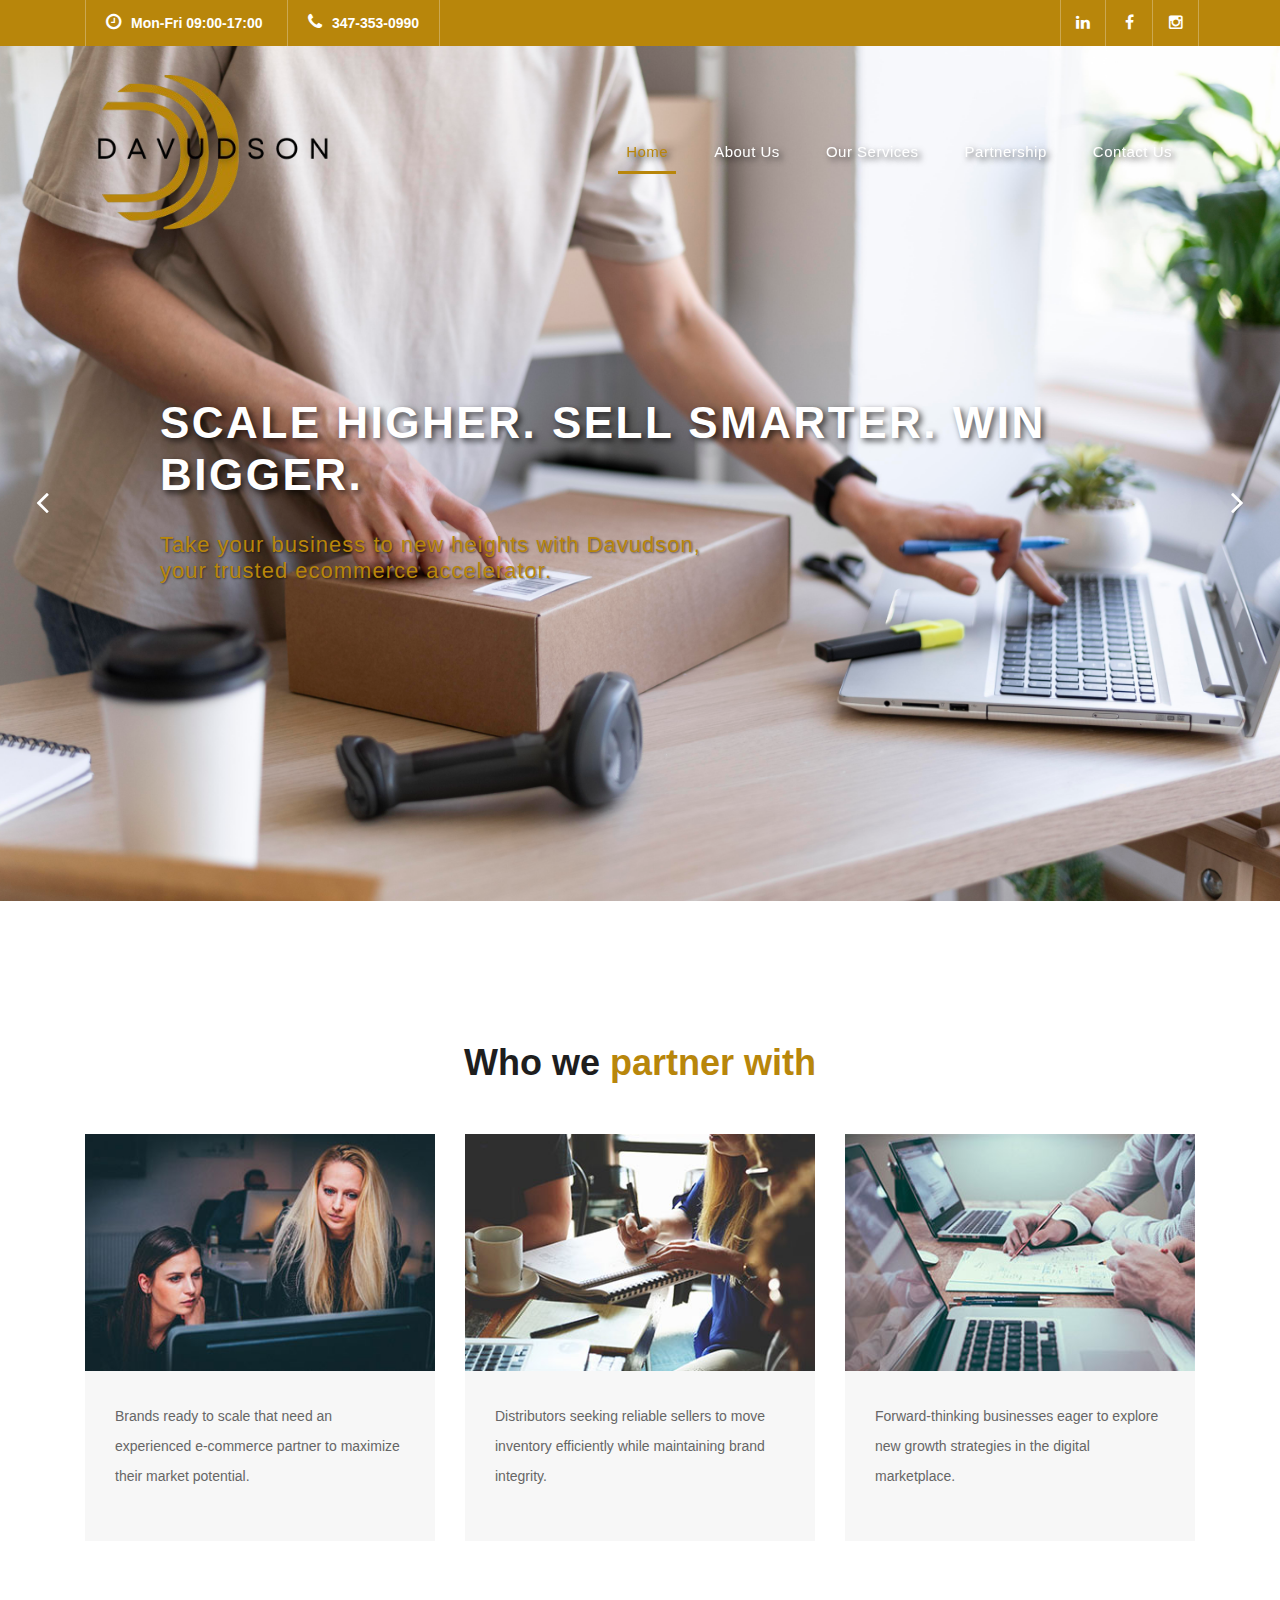
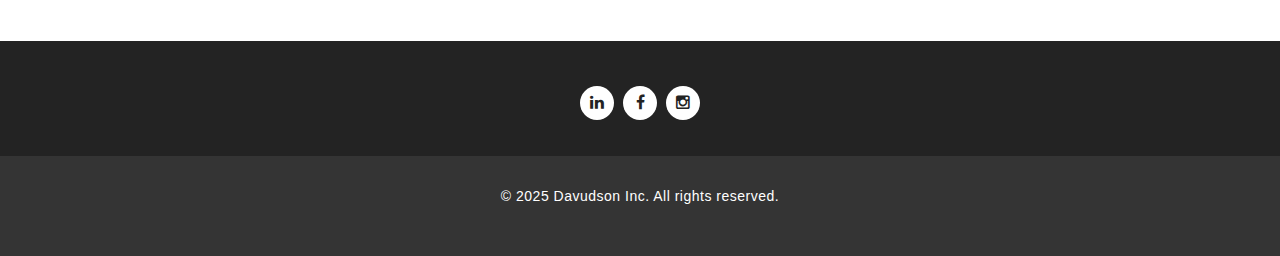
==== commit d1e78384: "commit 23" ====
--- a/.idea/index.html
+++ b/.idea/index.html
@@ -46,14 +46,13 @@
           <div class="col-md-8 col-xs-12">
             <ul class="left-info">
               <li><a href="#"><i class="fa fa-clock-o"></i>Mon-Fri 09:00-17:00</a></li>
-              <li><a href="#"><i class="fa fa-phone"></i>900000000</a></li>
+              <li><a href="#"><i class="fa fa-phone"></i>347-353-0990</a></li>
             </ul>
           </div>
           <div class="col-md-4">
             <ul class="right-icons">
+              <li><a href="https://www.linkedin.com/company/davudson/"><i class="fa fa-linkedin"></i></a></li>
               <li><a href="#"><i class="fa fa-facebook"></i></a></li>
-              <li><a href="#"><i class="fa fa-twitter"></i></a></li>
-              <li><a href="#"><i class="fa fa-linkedin"></i></a></li>
               <li><a href="#"><i class="fa fa-instagram"></i></a></li>
             </ul>
           </div>
@@ -389,10 +388,9 @@
     <footer>
       <div class="container">
         <ul class="social-icons">
-          <li><a href="#"><i class="fa fa-facebook"></i></a></li>
-          <li><a href="#"><i class="fa fa-twitter"></i></a></li>
-          <li><a href="#"><i class="fa fa-linkedin"></i></a></li>
-          <li><a href="#"><i class="fa fa-instagram"></i></a></li>
+            <li><a href="https://www.linkedin.com/company/davudson/"><i class="fa fa-linkedin"></i></a></li>
+            <li><a href="#"><i class="fa fa-facebook"></i></a></li>
+            <li><a href="#"><i class="fa fa-instagram"></i></a></li>
         </ul>
       </div>
     </footer>
